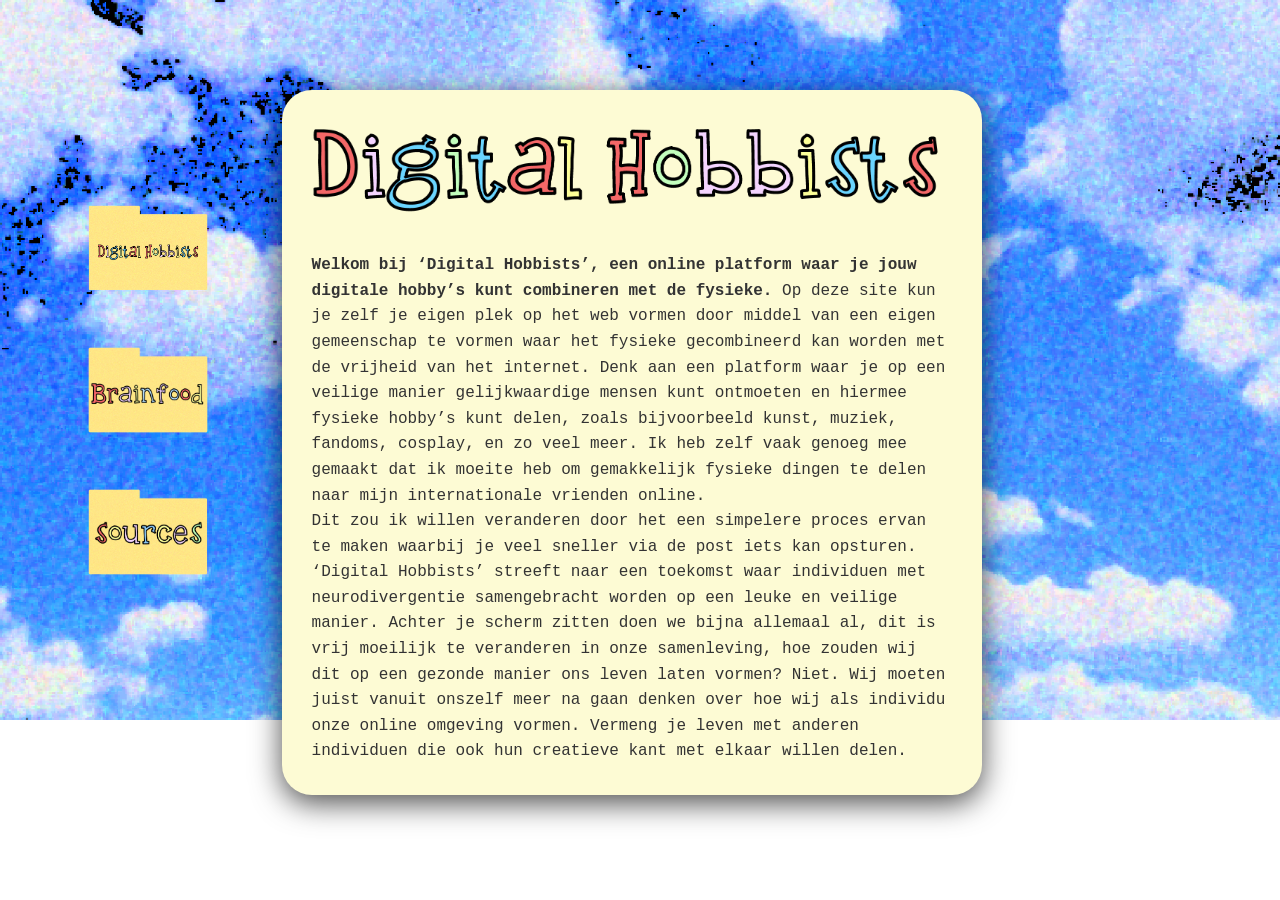
==== index.html @ 40f6944b "Add files via upload" ====
<!DOCTYPE html>
<html lang="en">

<head>
    <meta charset="UTF-8">
    <meta name="viewport" content="width=device-width, initial-scale=1.0">
    <title>Digital Hobbists</title>
    <link rel="stylesheet" href="./css/style.css">

</head>

<body>


    <header>

        <nav>
            <ul>
                <li> <a href="index.html">
                        <img src="./image/titlefontfile.png" alt=""></a> </li>

                <li> <a href="brainfood.html" target='_blank'>
                        <img src="./image/brainfoodfile.png" alt=""></a> </li>

                <li> <a href="sources.html" target='_blank'>
                        <img src="./image/sourcesfile.png" alt=""></a> </li>

            </ul>
        </nav>

    </header>

    <main>

        <h1>
            <figure> <img src="./image/titelfont.png" />
                <figcaption> </figcaption>
            </figure>
        </h1>

        <p>
            <strong>Welkom bij ‘Digital Hobbists’, een online platform waar je jouw digitale hobby’s kunt
                combineren met de fysieke.</strong>
            Op deze site kun je zelf je eigen plek op het web vormen door middel van een eigen gemeenschap te vormen
            waar het fysieke gecombineerd kan worden met de vrijheid van het internet. Denk aan een platform waar je op
            een veilige manier gelijkwaardige mensen kunt ontmoeten en hiermee fysieke hobby’s kunt delen, zoals
            bijvoorbeeld kunst, muziek, fandoms, cosplay, en zo veel meer. Ik heb zelf vaak genoeg mee gemaakt dat ik
            moeite heb om gemakkelijk fysieke dingen te delen naar mijn internationale vrienden online.
        </p>

        <p>
            Dit zou ik
            willen veranderen door het een simpelere proces ervan te maken waarbij je veel sneller via de post iets kan
            opsturen. ‘Digital Hobbists’ streeft naar een toekomst waar individuen met neurodivergentie samengebracht
            worden op een leuke en veilige manier. Achter je scherm zitten doen we bijna allemaal al, dit is vrij
            moeilijk te veranderen in onze samenleving, hoe zouden wij dit op een gezonde manier ons leven laten vormen?
            Niet. Wij moeten juist vanuit onszelf meer na gaan denken over hoe wij als individu onze online omgeving
            vormen. Vermeng je leven met anderen individuen die ook hun creatieve kant met elkaar willen delen.
        </p>

    </main>

</body>

</html>
---- css/style.css ----
* {
    margin: 0%;
    padding: 0%;
}

@font-face {
    font-family: talking;
    src: url('../fonts/Kbtalkingloudly-P2KB.ttf');
}

@font-face {
    font-family: regular;
    src: url('../fonts/Kbregular-P2KB.ttf');
}


body {
    font-family: courier;

    line-height: 1.6;
    color: #333;
    padding: 20px;

    background-image: url('../image/background.png');
    background-repeat: no-repeat;
    background-size: cover;

}

main ul {
    font-family: courier;

    line-height: 1.6;
    color: #333;
    padding: 20px;
}

/* h1 {
    text-transform: uppercase;
    transform: scale(1.4);
    background-color: #ffff;
} */

.yellow {
    background-color: #fdfbd4;
}

ul {
    display: flex;
    justify-content: center;

    display: flex;
    flex-direction: column;

    list-style-type: none;

    font-family: talking;

    padding: 3%;
    border-radius: 30px;



    font-style: normal;
    color: #4a2650;
    /* font-size: 175%; */
    margin: 0;
}


li {
    width: fit-content;
    padding: 10px;
    /* background-color: #fae588; */
    border-radius: 10px;
    margin: 10px;
}

nav {
    position: absolute;
    top: 11em;
    left: 3.7em;
}

nav img {
    max-width: 7vw;
}

/* nav>ul :hover {
    background-color: #fae588;
    border-radius: 30px;
    transform: scale(1.3);
}

nav>ul :active {
    background: #fae588;
    color: #e7f4fa;
} */

main {
    display: flex;
    flex-direction: column;
    align-items: center;

    background-color: #fdfbd4;

    padding: 30px;
    border-radius: 30px;
    /* rounds the corners of the main background */

    box-shadow: 0 8px 30px rgba(0, 0, 0, 0.7);


    position: absolute;
    line-height: 1.6;

    top: 10vh;
    left: 22%;
    width: 80vw;

    max-height: 75vh;
    max-width: 50vw;
    overflow-y: auto;

    letter-spacing: 10%;
}

p {}

img {
    max-width: 50vw;
}

h1 {
    font-family: talking;
    font-size: 2.5em;
    margin-bottom: 20px;
    color: #333;
}

nav img {
    max-width: 10vw;
}
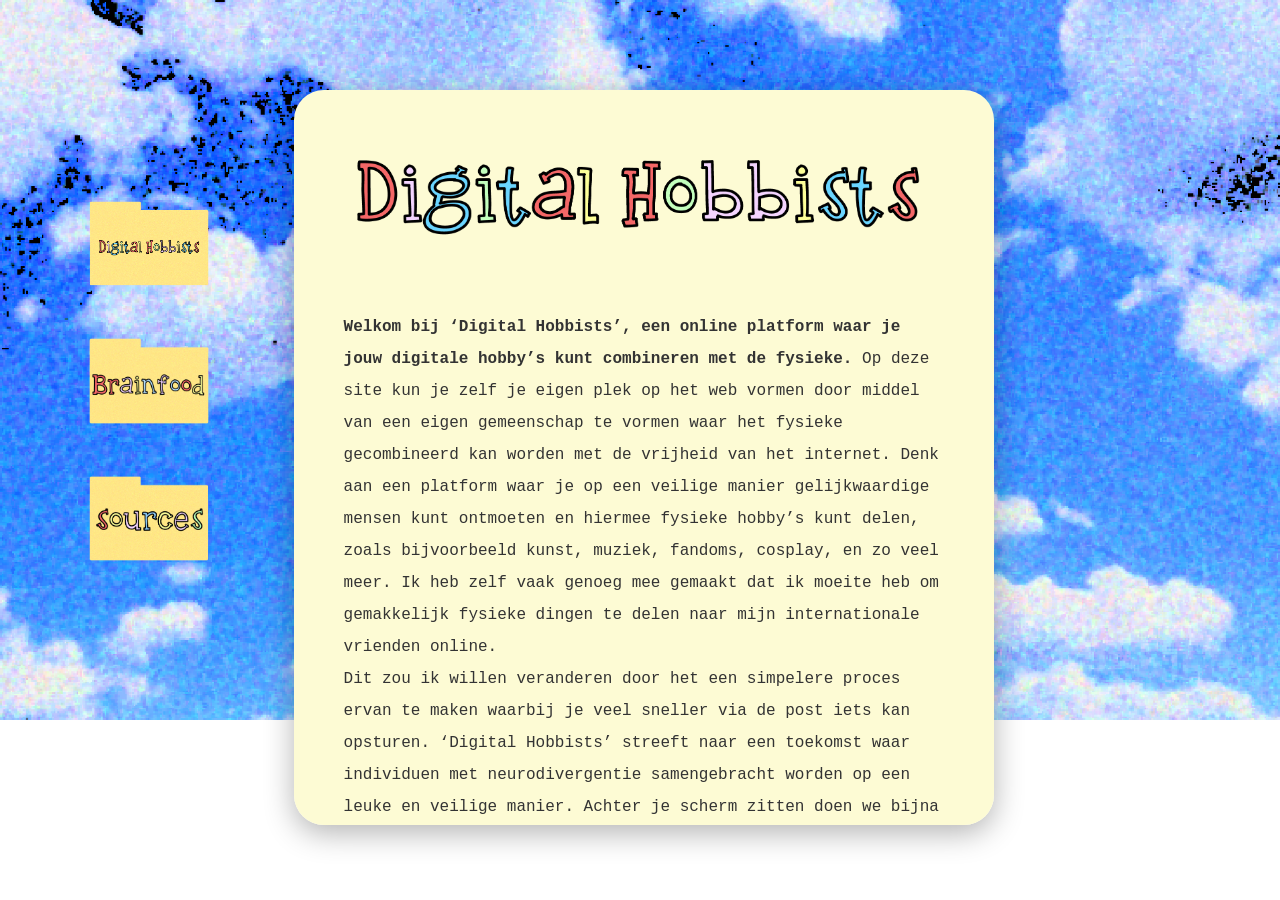
==== commit 1ac3f159: "Add files via upload" ====
--- a/index.html
+++ b/index.html
@@ -2,15 +2,17 @@
 <html lang="en">
 
 <head>
+
     <meta charset="UTF-8">
     <meta name="viewport" content="width=device-width, initial-scale=1.0">
+
     <title>Digital Hobbists</title>
+
     <link rel="stylesheet" href="./css/style.css">
 
 </head>
 
 <body>
-
 
     <header>
 
@@ -34,29 +36,54 @@
 
         <h1>
             <figure> <img src="./image/titelfont.png" />
-                <figcaption> </figcaption>
+                <figcaption>
+
+                </figcaption>
             </figure>
         </h1>
 
-        <p>
-            <strong>Welkom bij ‘Digital Hobbists’, een online platform waar je jouw digitale hobby’s kunt
-                combineren met de fysieke.</strong>
-            Op deze site kun je zelf je eigen plek op het web vormen door middel van een eigen gemeenschap te vormen
-            waar het fysieke gecombineerd kan worden met de vrijheid van het internet. Denk aan een platform waar je op
-            een veilige manier gelijkwaardige mensen kunt ontmoeten en hiermee fysieke hobby’s kunt delen, zoals
-            bijvoorbeeld kunst, muziek, fandoms, cosplay, en zo veel meer. Ik heb zelf vaak genoeg mee gemaakt dat ik
-            moeite heb om gemakkelijk fysieke dingen te delen naar mijn internationale vrienden online.
-        </p>
+        <ul>
 
-        <p>
-            Dit zou ik
-            willen veranderen door het een simpelere proces ervan te maken waarbij je veel sneller via de post iets kan
-            opsturen. ‘Digital Hobbists’ streeft naar een toekomst waar individuen met neurodivergentie samengebracht
-            worden op een leuke en veilige manier. Achter je scherm zitten doen we bijna allemaal al, dit is vrij
-            moeilijk te veranderen in onze samenleving, hoe zouden wij dit op een gezonde manier ons leven laten vormen?
-            Niet. Wij moeten juist vanuit onszelf meer na gaan denken over hoe wij als individu onze online omgeving
-            vormen. Vermeng je leven met anderen individuen die ook hun creatieve kant met elkaar willen delen.
-        </p>
+            <li>
+                <p>
+                    <strong>Welkom bij ‘Digital Hobbists’, een online platform waar je jouw digitale hobby’s kunt
+                        combineren met de fysieke.</strong>
+                    Op deze site kun je zelf je eigen plek op het web vormen door middel van een eigen gemeenschap te
+                    vormen
+                    waar het fysieke gecombineerd kan worden met de vrijheid van het internet. Denk aan een platform
+                    waar je op
+                    een veilige manier gelijkwaardige mensen kunt ontmoeten en hiermee fysieke hobby’s kunt delen, zoals
+                    bijvoorbeeld kunst, muziek, fandoms, cosplay, en zo veel meer. Ik heb zelf vaak genoeg mee gemaakt
+                    dat ik
+                    moeite heb om gemakkelijk fysieke dingen te delen naar mijn internationale vrienden online.
+                </p>
+            </li>
+
+            <li>
+                <p>
+                    Dit zou ik willen veranderen door het een simpelere proces ervan te maken waarbij je veel sneller
+                    via de post iets kan
+                    opsturen. ‘Digital Hobbists’ streeft naar een toekomst waar individuen met neurodivergentie
+                    samengebracht
+                    worden op een leuke en veilige manier. Achter je scherm zitten doen we bijna allemaal al, dit is
+                    vrij
+                    moeilijk te veranderen in onze samenleving, hoe zouden wij dit op een gezonde manier ons leven laten
+                    vormen?
+                    Niet. Wij moeten juist vanuit onszelf meer na gaan denken over hoe wij als individu onze online
+                    omgeving
+                    vormen. Vermeng je leven met anderen individuen die ook hun creatieve kant met elkaar willen delen.
+                </p>
+            </li>
+
+            <li>
+                <em>Made without the use of AI</em>
+            </li>
+
+            <li>
+                <em>© Copyright 2026 Digital Hobbists, Lotus van Deudekom</em>
+            </li>
+
+        </ul>
 
     </main>
 
--- a/css/style.css
+++ b/css/style.css
@@ -13,89 +13,15 @@
     src: url('../fonts/Kbregular-P2KB.ttf');
 }
 
-
 body {
-    font-family: courier;
-
-    line-height: 1.6;
-    color: #333;
-    padding: 20px;
-
     background-image: url('../image/background.png');
     background-repeat: no-repeat;
     background-size: cover;
 
+    font-family: courier;
+    line-height: 2;
+    color: #333;
 }
-
-main ul {
-    font-family: courier;
-
-    line-height: 1.6;
-    color: #333;
-    padding: 20px;
-}
-
-/* h1 {
-    text-transform: uppercase;
-    transform: scale(1.4);
-    background-color: #ffff;
-} */
-
-.yellow {
-    background-color: #fdfbd4;
-}
-
-ul {
-    display: flex;
-    justify-content: center;
-
-    display: flex;
-    flex-direction: column;
-
-    list-style-type: none;
-
-    font-family: talking;
-
-    padding: 3%;
-    border-radius: 30px;
-
-
-
-    font-style: normal;
-    color: #4a2650;
-    /* font-size: 175%; */
-    margin: 0;
-}
-
-
-li {
-    width: fit-content;
-    padding: 10px;
-    /* background-color: #fae588; */
-    border-radius: 10px;
-    margin: 10px;
-}
-
-nav {
-    position: absolute;
-    top: 11em;
-    left: 3.7em;
-}
-
-nav img {
-    max-width: 7vw;
-}
-
-/* nav>ul :hover {
-    background-color: #fae588;
-    border-radius: 30px;
-    transform: scale(1.3);
-}
-
-nav>ul :active {
-    background: #fae588;
-    color: #e7f4fa;
-} */
 
 main {
     display: flex;
@@ -106,38 +32,49 @@
 
     padding: 30px;
     border-radius: 30px;
-    /* rounds the corners of the main background */
-
-    box-shadow: 0 8px 30px rgba(0, 0, 0, 0.7);
-
 
     position: absolute;
-    line-height: 1.6;
 
     top: 10vh;
-    left: 22%;
+    left: 23%;
     width: 80vw;
 
     max-height: 75vh;
     max-width: 50vw;
     overflow-y: auto;
 
-    letter-spacing: 10%;
+    box-shadow: 0 8px 30px rgba(0, 0, 0, 0.3);
 }
 
-p {}
-
-img {
-    max-width: 50vw;
+.yellow {
+    background-color: #fdfbd4;
 }
 
-h1 {
-    font-family: talking;
-    font-size: 2.5em;
-    margin-bottom: 20px;
-    color: #333;
+ul {
+    display: flex;
+    flex-direction: column;
+
+    list-style-type: none;
+
+    padding: 3%;
+    border-radius: 30px;
+}
+
+nav {
+    position: absolute;
+    top: 11em;
+    left: 4em;
 }
 
 nav img {
     max-width: 10vw;
+}
+
+img {
+    max-width: 45vw;
+    padding: 1em;
+}
+
+a {
+    color: #333;
 }
